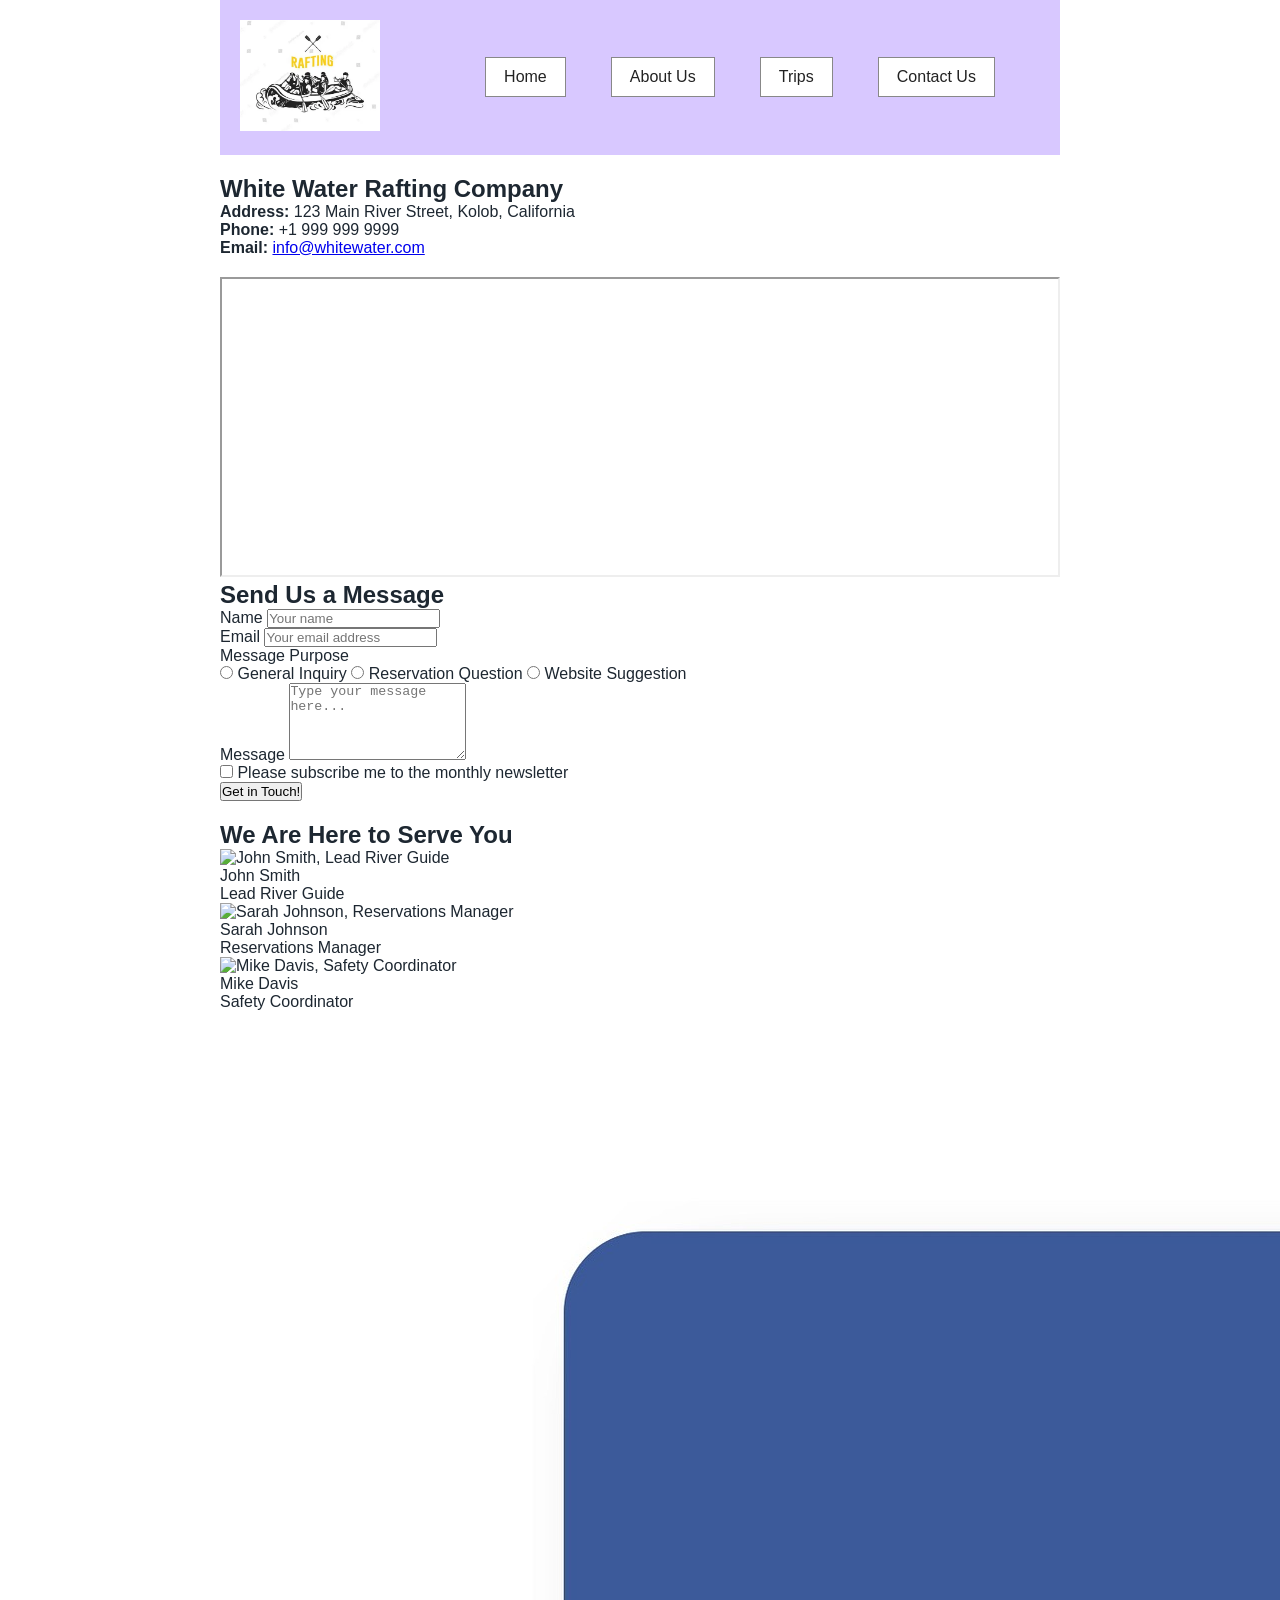
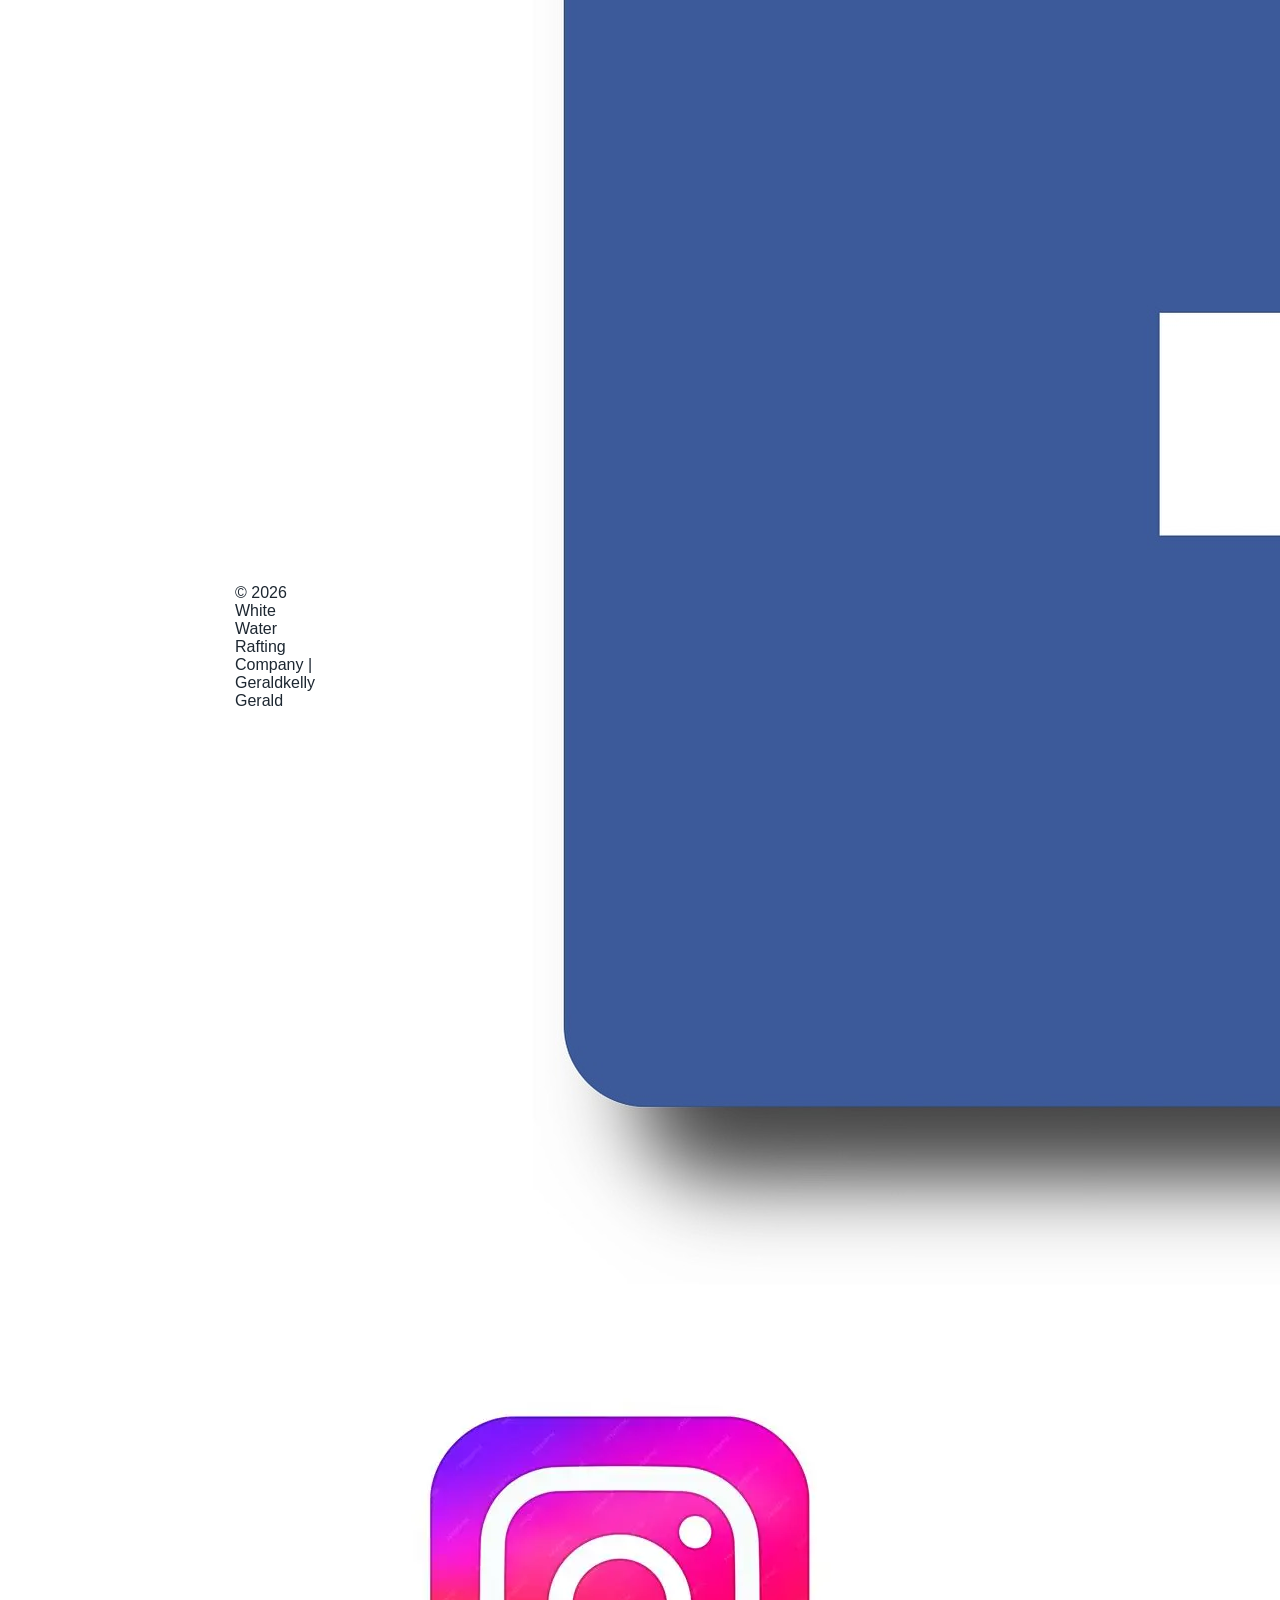
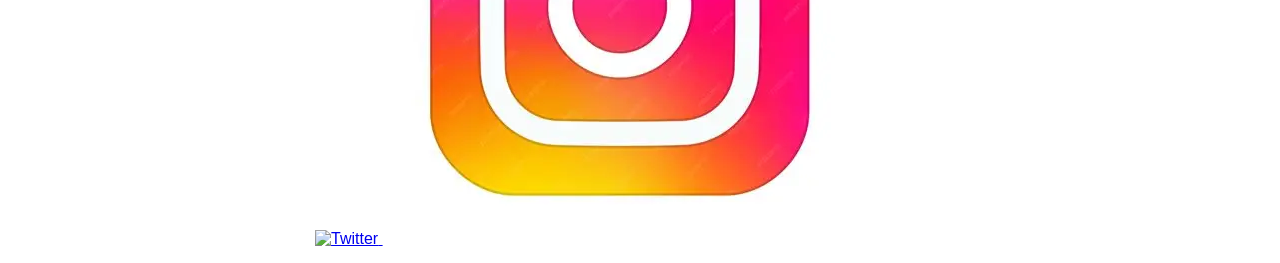
==== wwr/contact.html @ cfbd1b9a "Add files via upload" ====
<!DOCTYPE html>
<html lang="en-US">
<head>
    <meta charset="UTF-8">
    <meta name="viewport" content="width=device-width, initial-scale=1.0">
    <meta name="description" content="Contact White Water Rafting Company for reservations, general inquiries, or website suggestions. Reach us by phone, email, or through our online contact form.">
    <meta name="author" content="Your Name">
    <title>Contact Us | White Water Rafting Company</title>
    <link rel="stylesheet" href="styles/rafting.css">
</head>
<body>
    <header>
        <div class="logo">
            <img src="images/logo.png" alt="White Water Rafting Company Logo">
        </div>
        <nav>
            <a href="about.html">Home</a>
            <a href="about.html">About Us</a>
            <a href="about.html">Trips</a>
            <a href="contact.html">Contact Us</a>
        </nav>
    </header>

    <main>
        <!-- Company Information Section -->
        <section class="company-info">
            <h1>White Water Rafting Company</h1>
            <div class="contact-details">
                <p><strong>Address:</strong> 123 Main River Street, Kolob, California</p>
                <p><strong>Phone:</strong> +1 999 999 9999</p>
                <p><strong>Email:</strong> <a href="mailto:info@whitewater.com">info@whitewater.com</a></p>
            </div>
        </section>

        <!-- Map and Form Section -->
        <section class="map-form-section">
            <div class="map-container">
                <iframe 
                    src="https://www.google.com/maps/embed?pb=!1m18!1m12!1m3!1d3022.1422937950147!2d-73.98731968482413!3d40.75889497932681!2m3!1f0!2f0!3f0!3m2!1i1024!2i768!4f13.1!3m3!1m2!1s0x89c25855c6480299%3A0x55194ec5a1ae072e!2sTimes%20Square!5e0!3m2!1sen!2sus!4v1620000000000!5m2!1sen!2sus" 
                    width="100%" 
                    height="300" 
                    allowfullscreen="" 
                    loading="lazy" 
                    referrerpolicy="no-referrer-when-downgrade"
                    title="White Water Rafting Company Location Map">
                </iframe>
            </div>

            <div class="form-container">
                <h2>Send Us a Message</h2>
                <form action="#" method="post">
                    <div class="form-group">
                        <label for="name">Name</label>
                        <input type="text" id="name" name="name" placeholder="Your name" required>
                    </div>

                    <div class="form-group">
                        <label for="email">Email</label>
                        <input type="email" id="email" name="email" placeholder="Your email address" required>
                    </div>

                    <div class="form-group">
                        <label>Message Purpose</label>
                        <div class="radio-group">
                            <label class="radio-label">
                                <input type="radio" name="purpose" value="general" required>
                                General Inquiry
                            </label>
                            <label class="radio-label">
                                <input type="radio" name="purpose" value="reservation">
                                Reservation Question
                            </label>
                            <label class="radio-label">
                                <input type="radio" name="purpose" value="suggestion">
                                Website Suggestion
                            </label>
                        </div>
                    </div>

                    <div class="form-group">
                        <label for="message">Message</label>
                        <textarea id="message" name="message" rows="5" placeholder="Type your message here..." required></textarea>
                    </div>

                    <div class="form-group checkbox-group">
                        <label class="checkbox-label">
                            <input type="checkbox" name="newsletter" value="subscribe">
                            Please subscribe me to the monthly newsletter
                        </label>
                    </div>

                    <button type="submit" class="submit-btn">Get in Touch!</button>
                </form>
            </div>
        </section>

        <!-- Employee Profiles Section -->
        <section class="employee-profiles">
            <h2>We Are Here to Serve You</h2>
            <div class="employees">
                <figure class="employee-card">
                    <img src="images/employee1.jpeg" alt="John Smith, Lead River Guide">
                    <figcaption>John Smith<br><span>Lead River Guide</span></figcaption>
                </figure>
                <figure class="employee-card">
                    <img src="images/employee2.jpeg" alt="Sarah Johnson, Reservations Manager">
                    <figcaption>Sarah Johnson<br><span>Reservations Manager</span></figcaption>
                </figure>
                <figure class="employee-card">
                    <img src="images/employee3.jpeg" alt="Mike Davis, Safety Coordinator">
                    <figcaption>Mike Davis<br><span>Safety Coordinator</span></figcaption>
                </figure>
            </div>
        </section>
    </main>

    <footer>
        <p>&copy; 2026 White Water Rafting Company | Geraldkelly Gerald</p>
        <div class="social-links">
            <a href="https://facebook.com" target="_blank" aria-label="Facebook">
                <img src="images/facebook.png" alt="Facebook">
            </a>
            <a href="https://twitter.com" target="_blank" aria-label="Twitter">
                <img src="images/twitter.jpeg" alt="Twitter">
            </a>
            <a href="https://instagram.com" target="_blank" aria-label="Instagram">
                <img src="images/instagram.png" alt="Instagram">
            </a>
        </div>
    </footer>
</body>
</html>
---- wwr/styles/rafting.css ----
* {
    margin: 0;
    padding: 0;
    box-sizing: border-box;
}

:root {
    --primary-color: #0b3c5d;
    --secondary-color: #328cc1;
    --accent1-color: #d9b310;
    --accent2-color: #1d2731;
}

body {
    font-family: Arial, sans-serif;
    color: var(--accent2-color);
}

header{
    display:grid;
    grid-template-columns:200px 1fr;
    align-items:center;
    padding:20px;
    background:#d8c8ff;
}

header img{
    width:140px;
}

header, main, footer {
    width: 840px;
    margin: 0 auto;
}

nav ul {
    list-style: none;
    display: flex;
    gap: 10px;
}

nav{
    display:flex;
    justify-content:space-evenly;
    align-items:center;
}

nav a{
    text-decoration:none;
    color:#222;
    padding:10px 18px;
    border:1px solid #888;
    background:white;
}

nav a:hover{
    background:#6b5b95;
    color:white;
}

.history-content{

display:grid;

grid-template-columns:1fr 220px 1fr;

gap:20px;

align-items:center;

}

.history img{

width:100%;

}

.hero {
    position: relative;
}

.hero img {
    width: 100%;
    height: auto;
}

.hero h1 {
    position: absolute;
    top: 20px;
    width: 100%;
    text-align: center;
    background-color: rgba(0,0,0,0.5);
    color: white;
    padding: 10px;
}

.hero article {
    position: absolute;
    bottom: 20px;
    left: 20px;
    background: rgba(255,255,255,0.8);
    padding: 10px;
}

.hero article img {
    float: right;
    width: 125px;
    margin-left: 10px;
}

section {
    margin: 20px 0;
}

.gallery{

display:flex;

justify-content:space-between;

gap:15px;

}

.gallery figure{

text-align:center;

}

.gallery img{

width:150px;

height:100px;

object-fit:cover;

}

.socialmedia a {
    text-decoration: none;
}

footer{

display:flex;

justify-content:space-between;

align-items:center;

padding:15px;

}

.socialmedia{

display:flex;

gap:10px;

}

.socialmedia img{

width:35px;

}
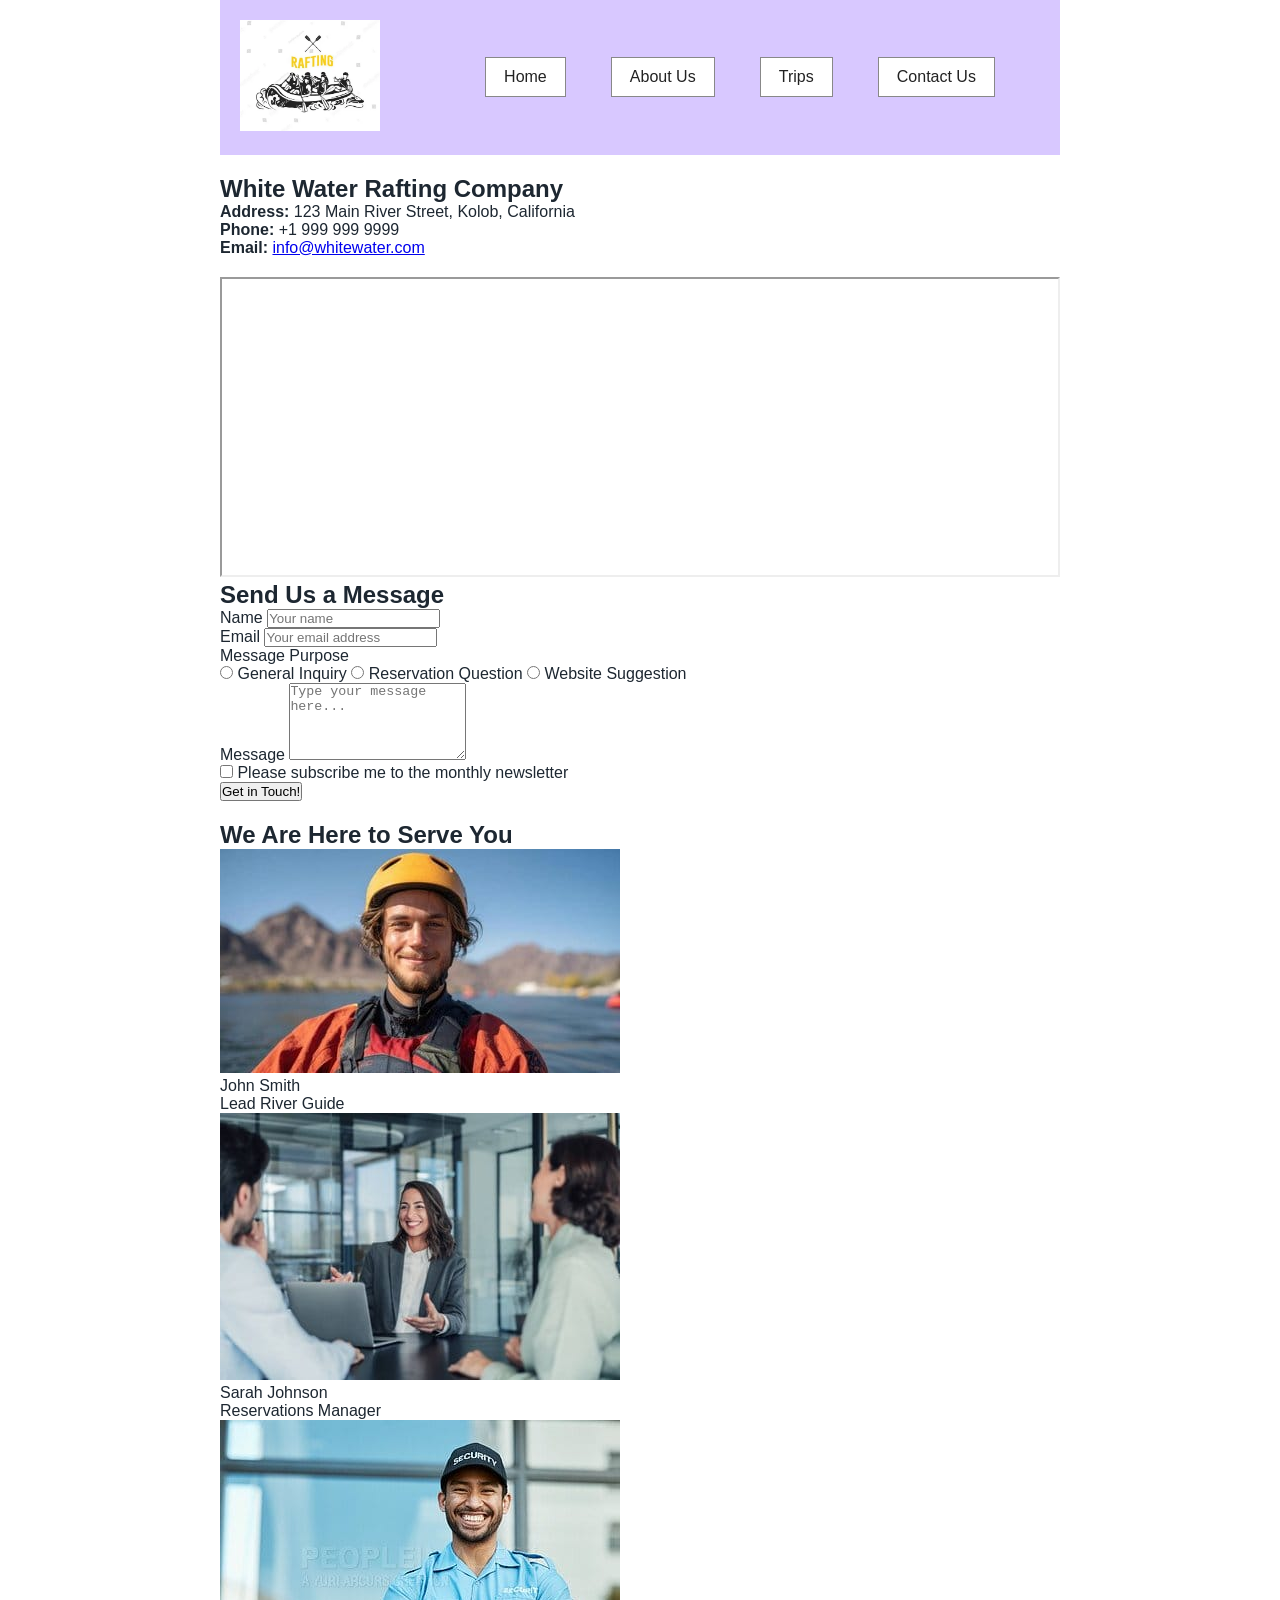
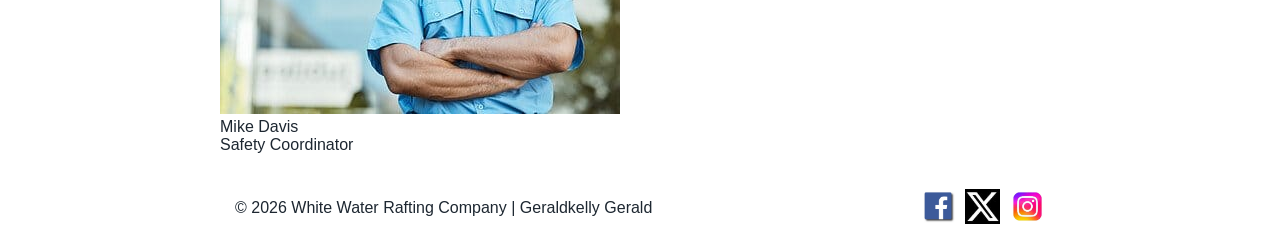
==== commit 0852b6d9: "Update contact.html with new author and class name Updated author name in the meta tag and adjusted " ====
--- a/wwr/contact.html
+++ b/wwr/contact.html
@@ -4,9 +4,10 @@
     <meta charset="UTF-8">
     <meta name="viewport" content="width=device-width, initial-scale=1.0">
     <meta name="description" content="Contact White Water Rafting Company for reservations, general inquiries, or website suggestions. Reach us by phone, email, or through our online contact form.">
-    <meta name="author" content="Your Name">
+    <meta name="author" content="Geraldkelly Gerald">
     <title>Contact Us | White Water Rafting Company</title>
     <link rel="stylesheet" href="styles/rafting.css">
+<base target="_blank">
 </head>
 <body>
     <header>
@@ -116,7 +117,7 @@
 
     <footer>
         <p>&copy; 2026 White Water Rafting Company | Geraldkelly Gerald</p>
-        <div class="social-links">
+        <div class="socialmedia">
             <a href="https://facebook.com" target="_blank" aria-label="Facebook">
                 <img src="images/facebook.png" alt="Facebook">
             </a>
@@ -129,4 +130,4 @@
         </div>
     </footer>
 </body>
-</html>+</html>
